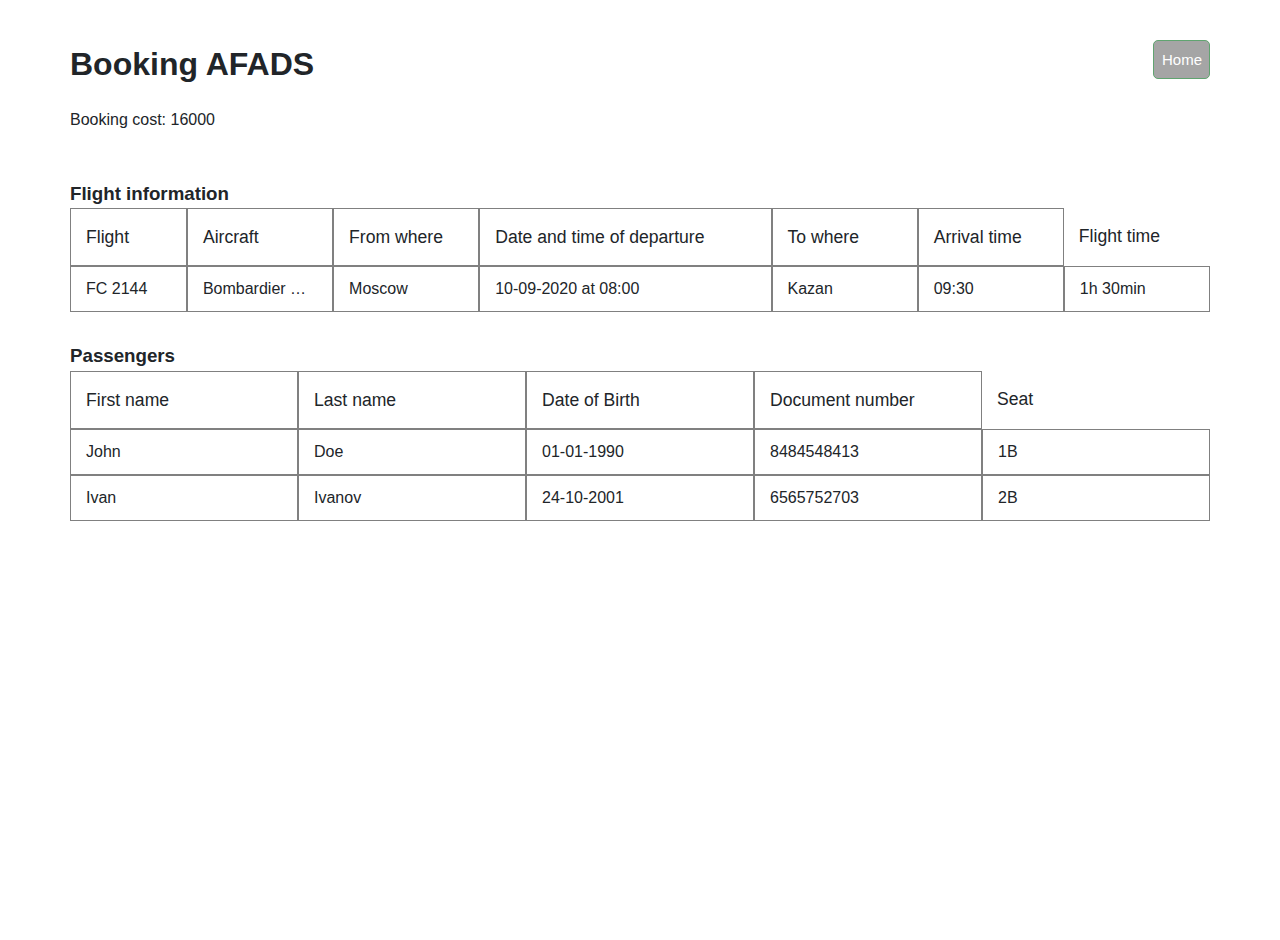
==== booking-managament.html @ 8c77c841 "add page booking-management" ====
<!DOCTYPE html>
<html lang="en">
<head>
    <meta charset="UTF-8">
    <meta name="viewport" content="width=device-width, initial-scale=1.0">
    <link rel="stylesheet" href="css/style.css">
    <title>Document</title>
</head>
<body>
    <header class="profile-header container">
        <div class="info">
            <h1>Booking AFADS</h1>
            <p>Booking cost: 16000</p>
        </div>        
        <a class="logout-btn btn border s" href="index.html">Home</a>
    </header>
    <main class="container">
        <table class="booking-table">
            <h3>Flight information</h3>
            <thead>
                <th>Flight</th>
                <th>Aircraft</th>
                <th>From where</th>
                <th>Date and time of departure</th>
                <th>To where</th>
                <th>Arrival time</th>
                <th>Flight time</th>
            </thead>       
            <tbody>
                <tr>
                    <td>FC 2144</td>
                    <td>Bombardier CRJ200</td>
                    <td>Moscow</td>
                    <td>10-09-2020 at 08:00</td>
                    <td>Kazan</td>
                    <td>09:30</td>
                    <td>1h 30min</td>
                </tr>                
            </tbody>
        </table>
        <table class="booking-table passangers-info">
            <h3>Passengers</h3>
            <thead>
                <th>First name</th>
                <th>Last name</th>
                <th>Date of Birth</th>
                <th>Document number</th>
                <th>Seat</th>
            </thead>      
            <tbody>
                <tr>
                    <td>John</td>
                    <td>Doe</td>
                    <td>01-01-1990</td>
                    <td>8484548413</td>
                    <td>1B</td>
                </tr>
                <tr>
                    <td>Ivan</td>
                    <td>Ivanov</td>
                    <td>24-10-2001</td>
                    <td>6565752703</td>
                    <td>2B</td>
                </tr>
            </tbody>
        </table>
    </main>
</body>
</html>
---- css/style.css ----
/*Стилизация глобальный компонентов*/ 

*, button {
    margin: 0;
    padding: 0;
    box-sizing: border-box;
}

a {
    text-decoration: none;
    color: #000;
}

a[class] {
    padding: 8px;
    text-align: center;
}

body {
    min-height: 100vh;
    font-family: "Roboto", sans-serif;
    font-size: 1rem;
    font-weight: 400;
    line-height: 1.5;
    color: #212529
}

h1 {
    margin-bottom: 40px;
}

h2 {
    width: 100%;
    margin-bottom: 20px;
    font-weight: 400;
}

.container {
    display: flex;
    justify-content: space-between;
    flex-wrap: wrap;

    width: 1140px;

    margin: 0 auto; 
    margin-bottom: 40px;
}

.xl {
    width: 49%;
}

.l {
    width: 25%;
    min-width: 200px;
}

.m {
    width: 15%;
    min-width: 100px;
}

.s {
    width: 5%;
    min-width: 50px;
}

tbody {
    border: 1px grey solid;
}

th, td {
    padding: 10px 20px;
    
}
.border {
    border: 1px grey solid;
    border-radius: 5px;
}

.btn {
    background-color: #218838;
    opacity: 0.7;
    border-color: #1e7e34;

    color: #fff;
    font-size: 15px;

    height: 39px;
}

.btn:hover {
    opacity: 1;
}

.text {
    padding: 10px;
}

/*Базовая стилизация таблиц*/

table {
    display: grid;
    border-collapse: collapse;
    border: 1px silver solid;
    min-width: 100%;
    margin-bottom: 30px; 
  }
  
  thead,
  tbody,
  tr {
    display: contents;
  }
  
  th,
  td {
    padding: 15px;
    overflow: hidden;
    text-overflow: ellipsis;
    white-space: nowrap;
    border-right: 1px silver solid;
  }
  
  th {
    position: sticky;
    top: 0;
    background: #ffffff;
    text-align: left;
    font-weight: normal;
    font-size: 1.1rem;
  }
  
  th:last-child, td:last-child {
    border: 0;
  }
  
  td {
    padding-top: 10px;
    padding-bottom: 10px;
    background-color: #808080;
  }
  
  tr:nth-child(even) td {
    background: #ffffff;
  }

/*Стилизация главной страницы*/
/*Стилизация шапки и меню*/
.menu-logo {
    width: 15%;
}

.menu img {
    width: 100%;
    height: auto;
    padding: 1%;
}

.nav {
    display: flex;
    justify-content: space-around;
    width: 55%;
    margin: auto 0;
}
.menu {
    background-color: rgba(205,205,205,.5);
}
/*Стилизация полей поиска рейса*/
.search {
    display: flex;
    flex-wrap: wrap;
}

.search-form {
    display: flex;
    flex-wrap: wrap;
    width: 100%;
    justify-content: space-around;
}
/*Стилизация акций*/
.promotions {
    display: flex;    
}

.cards {
    display: flex;
    flex-wrap: wrap;
    justify-content: space-between;    
}

.card-item {
    width: 23%;
    min-width: 250px;
    height: 350px;
}

.card-item-bg {
    width: 100%;
}

.card-item-discription {
    display: flex;
    height: 50%;
    flex-direction: column;
    justify-content: space-around;
    padding: 20px;
    padding-top: 0;
}

/*Стилизация блока подписки*/

.subscribe-form {
    display: flex;
    flex-wrap: wrap;
    justify-content: space-around;
    width: 100%;
}

/*Стилизация форм входа и регистрации*/

.log-in-form {
    display: flex;
    flex-wrap: wrap;
    text-align: center;
    width: 50%;
    margin: 0 auto;
}

.log-in-form h1 {
    width: 100%;
    margin: 0 auto;
    margin-bottom: 40px;
}

.log-in-form-item {
    width: 48%;
    margin: 10px;
    margin-right: 0;
}

.log-in-form a {
    color: blue;
}

.form-button {
    width: 100%;
}

.log-in-form p {
    margin: 0 auto;
}

/*Стилизация страницы search*/

.search-nav {
    width: 100%;

    margin: 40px 0;
}

.btn-back {
    background: #8C959D;
    min-width: 7%;
}

.search-table {
    grid-template-columns: 
      minmax(100px, 0.8fr)
      minmax(100px, 1fr)
      minmax(100px, 2fr)
      minmax(100px, 1fr)
      minmax(100px, 1fr)
      minmax(100px, 0.5fr);
    margin-bottom: 30px;
}

.btn-search {
    min-width: 10%;
    background-color: blue;
}

/*Стилизация страницы бронирования*/

.seat-form {
    width: 40%;
}

.seat-table {
    grid-template-columns: 
    minmax(100px, 1fr)
    minmax(100px, 1fr)
    minmax(100px, 1.3fr);
    margin-bottom: 20px;
}

.select-btn {
    margin-left: 20px;
}

.seat-container {
    display: flex;
    flex-direction: column;
    width: 60%;
    justify-content: center;
    align-items: center;
}

.seat-schema {
    display: flex;
    margin-bottom: 5px;
}

.seat {
    text-align: center;
    width: 30px;
    height: 24px;
}

.left-select-container {
    display: flex;
    margin-right: 15px;
}

.right-select-container {
    display: flex;
    margin-left: 15px;
}

.seat-select {
    background-color: silver;
    margin: 1px;
    border: 1px grey solid;
}

.seat-selected {
    background-color: greenyellow;
}

/*Стилизация профиля*/

.profile-header {
    justify-content: space-between;
    height: 100px;
    margin-top: 40px;
}

.info h1 {
    margin-bottom: 20px;
}

.logout-btn {
    background-color: grey;
}

.profile-table {
    grid-template-columns: 
      minmax(100px, 1fr)
      minmax(100px, 1fr)
      minmax(100px, 1fr)
      minmax(100px, 1.3fr);
    background-color: #fff;
    border: none;
}

.profile-table h3 {
    margin-bottom: 40px;
}

.profile-table td {
    background: #fff;
    border: none;
    border-top: 1px grey solid;
}

.book-btn {
    background-color: blue;
}

.remove-btn {
    background-color: red;
}

.flight-info {
    color: blue;
}

/*Стилизация страницы информации о рейсе*/

.booking-table {
    grid-template-columns: 
      minmax(100px, 0.8fr)
      minmax(100px, 1fr)
      minmax(100px, 1fr)
      minmax(100px, 2fr)
      minmax(100px, 1fr)
      minmax(100px, 1fr)
      minmax(100px, 1fr);
    margin-bottom: 30px;
    border: none;
    
}

.booking-table td, th {
    border-collapse: collapse;
    background: #ffffff;
    border: 1px grey solid;
}

.passangers-info {
    grid-template-columns: 
      minmax(100px, 1fr)
      minmax(100px, 1fr)
      minmax(100px, 1fr)
      minmax(100px, 1fr)
      minmax(100px, 1fr);
    margin-bottom: 30px;
}
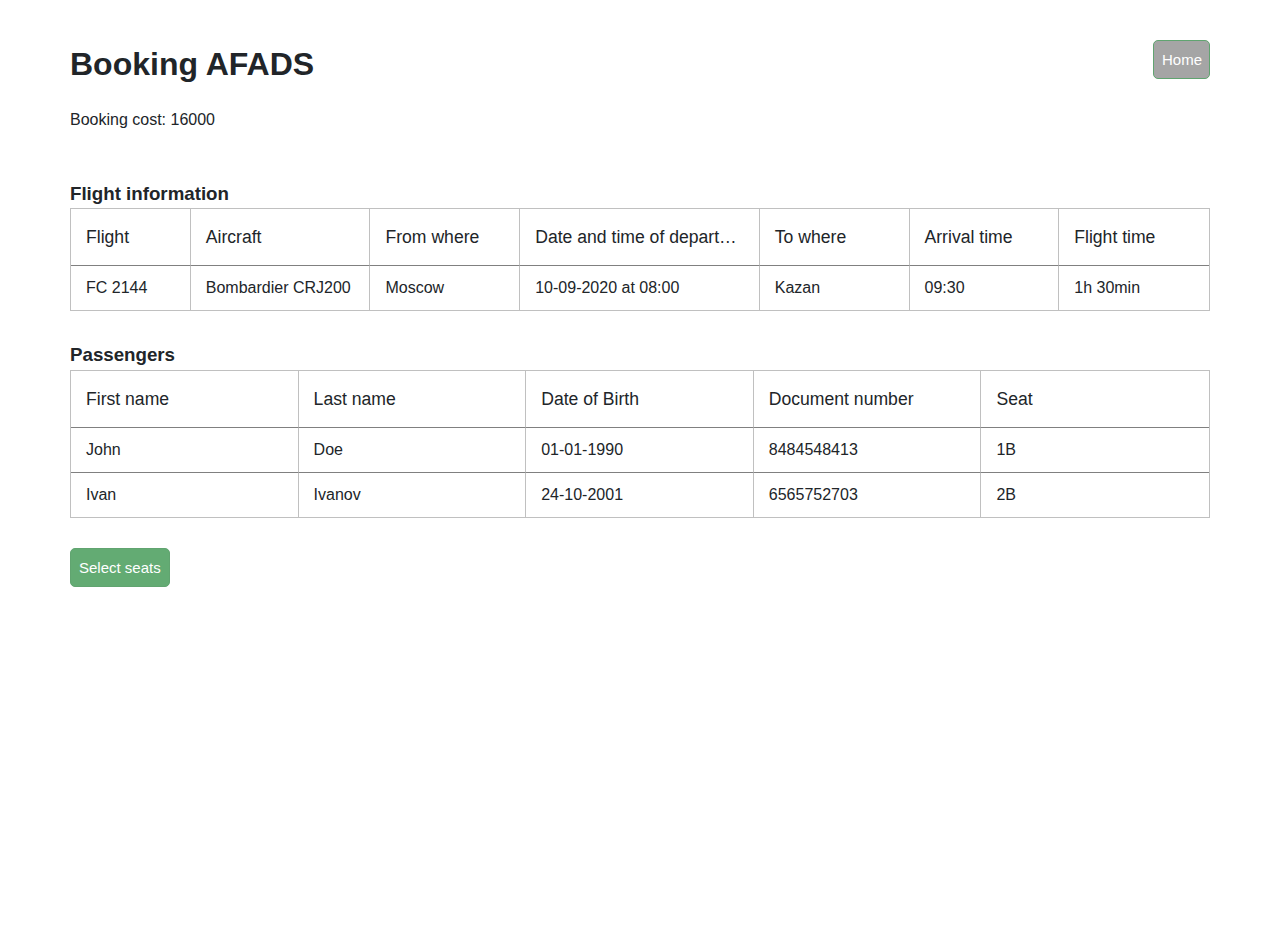
==== commit 8847896f: "add page booking" ====
--- a/booking-managament.html
+++ b/booking-managament.html
@@ -64,6 +64,7 @@
                 </tr>
             </tbody>
         </table>
+        <a href="seat.html" class="btn border">Select seats</a>
     </main>
 </body>
 </html>--- a/css/style.css
+++ b/css/style.css
@@ -390,21 +390,20 @@
 .booking-table {
     grid-template-columns: 
       minmax(100px, 0.8fr)
-      minmax(100px, 1fr)
-      minmax(100px, 1fr)
-      minmax(100px, 2fr)
+      minmax(100px, 1.2fr)
+      minmax(100px, 1fr)
+      minmax(100px, 1.6fr)
       minmax(100px, 1fr)
       minmax(100px, 1fr)
       minmax(100px, 1fr);
     margin-bottom: 30px;
-    border: none;
-    
-}
-
-.booking-table td, th {
+   
+}
+
+.booking-table td {
     border-collapse: collapse;
     background: #ffffff;
-    border: 1px grey solid;
+    border-top: 1px grey solid;
 }
 
 .passangers-info {
@@ -417,6 +416,41 @@
     margin-bottom: 30px;
 }
 
-
-
-
+/*Стилизация страницы информации о рейсе*/
+
+.info-table {
+    grid-template-columns:  
+    minmax(100px, 0.7fr)
+    minmax(100px, 1fr)
+    minmax(100px, 1fr)
+    minmax(100px, 1fr)
+    minmax(100px, 0.5fr)
+    minmax(100px, 0.5fr);
+}
+
+.info-table td {
+    border-collapse: collapse;
+    background: #ffffff;
+    border-top: 1px grey solid;
+}
+
+.cost {
+    grid-column: span 5;
+    text-align: end;
+}
+
+.header-form {
+    display: flex;
+    justify-content: space-between;
+
+    width: 100%;
+}
+
+.search-form button {
+    background-color: red;
+    border-color: red;
+}
+
+.booking-submit {
+    width: 100%;
+}